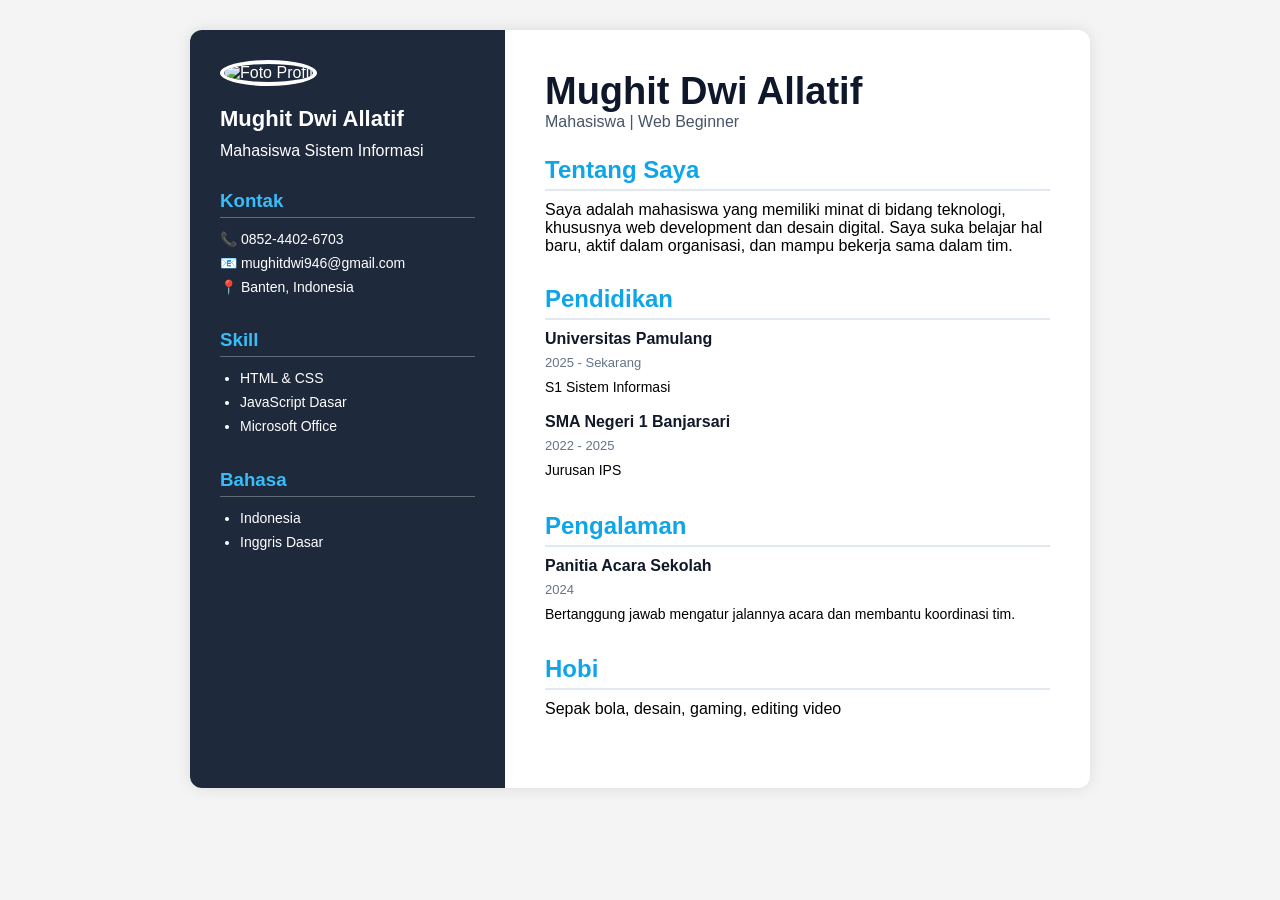
==== project1.html @ 21525d12 "Add files via upload" ====
<!DOCTYPE html>
<html lang="id">
<head>
  <meta charset="UTF-8" />
  <meta name="viewport" content="width=device-width, initial-scale=1.0"/>
  <title>CV Mughit Dwi</title>

  <style>
    *{
      margin:0;
      padding:0;
      box-sizing:border-box;
      font-family: Arial, sans-serif;
    }

    body{
      background:#f4f4f4;
      padding:30px;
    }

    .cv{
      max-width:900px;
      margin:auto;
      background:white;
      display:flex;
      box-shadow:0 0 15px rgba(0,0,0,0.1);
      border-radius:12px;
      overflow:hidden;
    }

    .left{
      width:35%;
      background:#1e293b;
      color:white;
      padding:30px;
    }

    .left img{
      width:150px;
      height:150px;
      border-radius:50%;
      object-fit:cover;
      margin-bottom:20px;
      border:4px solid white;
      object-position: center 10%;
      filter: brightness(1.12) contrast(1.1) saturate(1.2) greyscale(0.2);
    }

    .left h2{
      margin-bottom:10px;
      font-size:22px;
    }

    .section{
      margin-top:30px;
    }

    .section h3{
      margin-bottom:10px;
      color:#38bdf8;
      border-bottom:1px solid rgba(255,255,255,0.3);
      padding-bottom:5px;
    }

    .section p,
    .section li{
      font-size:14px;
      line-height:1.7;
    }

    .right{
      width:65%;
      padding:40px;
    }

    .right h1{
      font-size:38px;
      color:#0f172a;
    }

    .job{
      color:#475569;
      margin-bottom:25px;
    }

    .right-section{
      margin-bottom:30px;
    }

    .right-section h2{
      color:#0ea5e9;
      margin-bottom:10px;
      border-bottom:2px solid #e2e8f0;
      padding-bottom:5px;
    }

    .card{
      margin-bottom:15px;
    }

    .card h4{
      color:#111827;
      margin-bottom:5px;
    }

    .card span{
      font-size:13px;
      color:#64748b;
    }

    .card p{
      margin-top:5px;
      font-size:14px;
      line-height:1.6;
    }

    ul{
      padding-left:20px;
    }

    @media(max-width:768px){
      .cv{
        flex-direction:column;
      }

      .left,
      .right{
        width:100%;
      }
    }
  </style>
</head>
<body>

  <div class="cv">

    <!-- KIRI -->
    <div class="left">

      <img src="profil.jpg" alt="Foto Profil">

      <h2>Mughit Dwi Allatif</h2>
      <p>Mahasiswa Sistem Informasi</p>

      <div class="section">
        <h3>Kontak</h3>
        <p>📞 0852-4402-6703</p>
        <p>📧 mughitdwi946@gmail.com</p>
        <p>📍 Banten, Indonesia</p>
      </div>

      <div class="section">
        <h3>Skill</h3>
        <ul>
          <li>HTML & CSS</li>
          <li>JavaScript Dasar</li>
          <li>Microsoft Office</li>
        </ul>
      </div>

      <div class="section">
        <h3>Bahasa</h3>
        <ul>
          <li>Indonesia</li>
          <li>Inggris Dasar</li>
        </ul>
      </div>

    </div>

    <!-- KANAN -->
    <div class="right">

      <h1>Mughit Dwi Allatif</h1>
      <p class="job">Mahasiswa | Web Beginner</p>

      <div class="right-section">
        <h2>Tentang Saya</h2>
        <p>
          Saya adalah mahasiswa yang memiliki minat di bidang teknologi,
          khususnya web development dan desain digital. Saya suka belajar
          hal baru, aktif dalam organisasi, dan mampu bekerja sama dalam tim.
        </p>
      </div>

      <div class="right-section">
        <h2>Pendidikan</h2>

        <div class="card">
          <h4>Universitas Pamulang</h4>
          <span>2025 - Sekarang</span>
          <p>S1 Sistem Informasi</p>
        </div>

        <div class="card">
          <h4>SMA Negeri 1 Banjarsari</h4>
          <span>2022 - 2025</span>
          <p>Jurusan IPS</p>
        </div>
      </div>

      <div class="right-section">
        <h2>Pengalaman</h2>

        <div class="card">
          <h4>Panitia Acara Sekolah</h4>
          <span>2024</span>
          <p>
            Bertanggung jawab mengatur jalannya acara dan membantu koordinasi tim.
          </p>
        </div>

      </div>

      <div class="right-section">
        <h2>Hobi</h2>
        <p>Sepak bola, desain, gaming, editing video</p>
      </div>

    </div>

  </div>

</body>
</html>
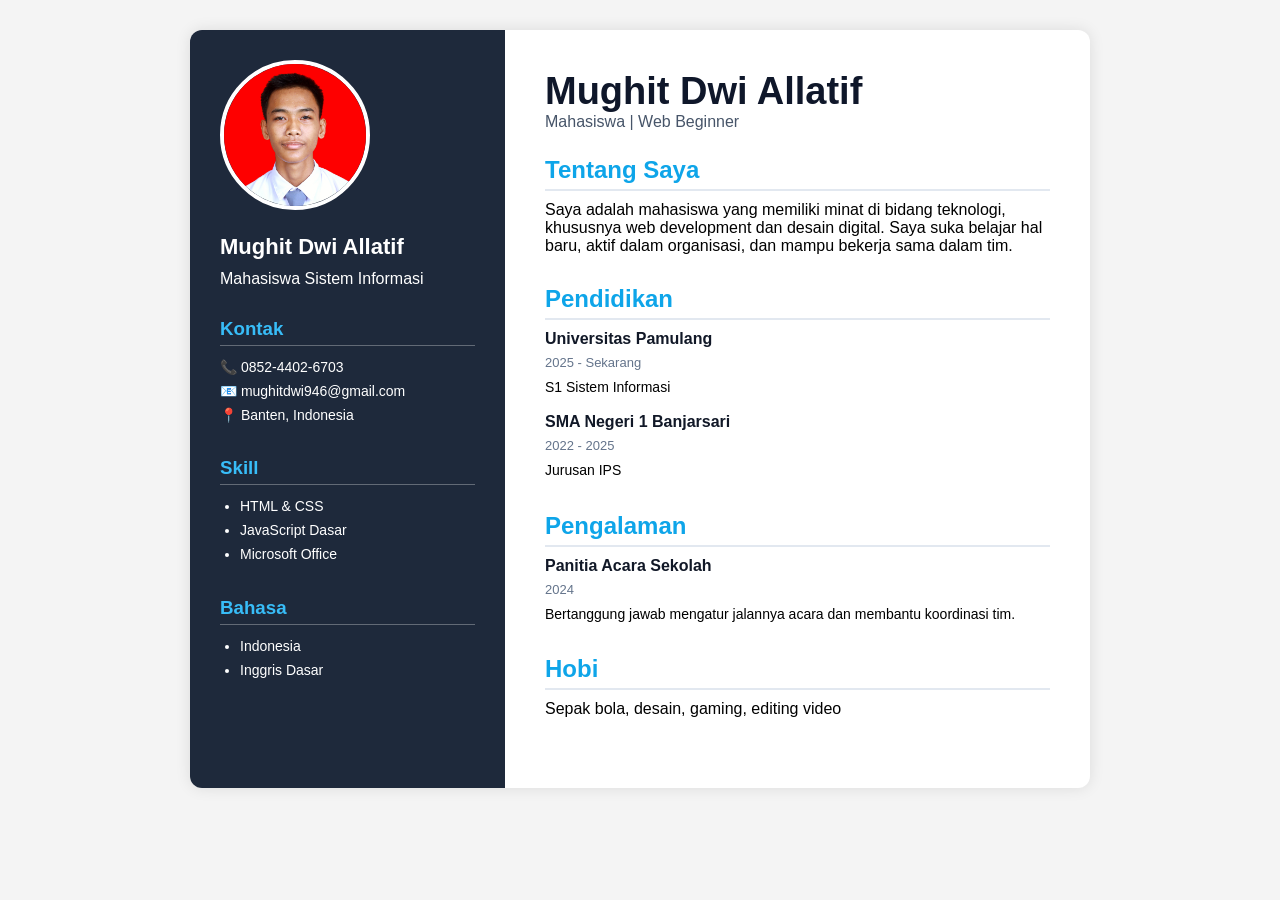
==== commit 2f11fff9: "Fix HTML formatting and update profile image source" ====
--- a/project1.html
+++ b/project1.html
@@ -137,7 +137,7 @@
     <!-- KIRI -->
     <div class="left">
 
-      <img src="profil.jpg" alt="Foto Profil">
+      <img src="Profil1.jpg" alt="Foto Profil">
 
       <h2>Mughit Dwi Allatif</h2>
       <p>Mahasiswa Sistem Informasi</p>
@@ -222,4 +222,4 @@
   </div>
 
 </body>
-</html>+</html>
